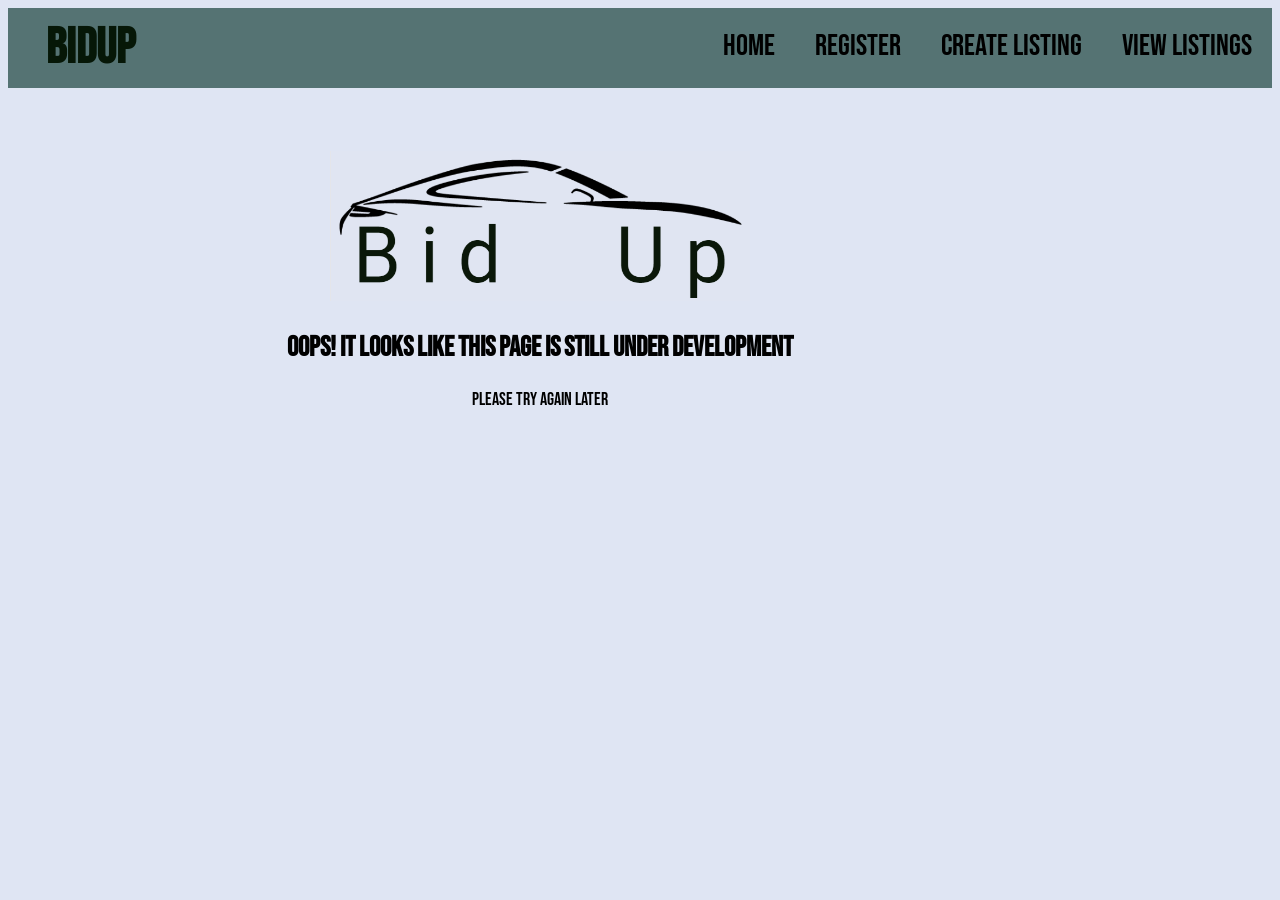
==== GroupAuctionWebsite/src/main/webapp/index.html @ 0ffcd260 "This commit adjust all the code to fit into a Java Dynamic web application, I am not sure if this al" ====
<!DOCTYPE html>
<html lang="en">
<head>
    <meta charset="UTF-8">
    <link rel = "stylesheet" type = "text/css" href = "auctionstyle.css">
    <link rel="preconnect" href="https://fonts.googleapis.com">
    <link rel="preconnect" href="https://fonts.gstatic.com" crossorigin>
    <link href="https://fonts.googleapis.com/css2?family=Bebas+Neue&display=swap" rel="stylesheet">
    <title>Title</title>
</head>
<body>
    <nav id = "navbar">
    <div class = "name">Bidup</div>


    <div class = "nav">
        <a href = "viewListings.html"> View Listings</a>
        <a href = "createListing.html"> Create Listing</a>
        <a href = "register2.html"> Register</a>
        <a class = "active" href="#"> Home</a>
    </div>
    </nav>
    <div class ="content">


    <div class = "wipMessage">
        <form action="#">
            <br><br><br>
            <img src="logo.png" alt="car outline with company name" style="width:420px;height:150px;">
            <h2> Oops! It looks like this page is still under development</h2>
            <p> Please try again later</p>
        </form>
    </div>

    
    </div>
</body>
</html>
---- GroupAuctionWebsite/src/main/webapp/auctionstyle.css ----
/* Discuss color pallette*/
body{
    font-family: 'Bebas Neue', cursive;
    background-color: #dfe5f3;
    color: black;
    align-content: center;
    align-items: center;
    
}
#navbar{
    height:  80px;
    background-color: #557373;
}
#checkbox{
    height: 20px;
    width: 20px;
}
.name{
    float: left;
    margin-left: 28px;
    padding: 10px;
    text-transform: uppercase;
    font-size: 50px;
    color: #061707;
    font-weight: 900;
}
.nav{
    overflow: hidden;
}
	
.nav a{
    float : right;
    color: black;
    text-align: right;
    padding: 20px;
    text-transform: uppercase;
    font-size: 30px;
    text-decoration: none;

}
.nav a:link{
    color: black;
}
h2{
    padding: 2px;
    font-size: 28px;
}
input{
    height: 30px;
    width: 300px;
}
button{
    height: 30px;
    width: 300px
}
.login{
    border-style: solid;
    border-color: #06170756;
    border-radius: 5px;
    margin-top: 50px;
    padding-left: 25px;
    padding-right: 25px;
    padding-bottom: 25px;
}
.register{
    border-style: solid;
    border-color: #06170756;
    border-radius: 5px;
    margin-top: 50px;
    padding-left: 25px;
    padding-right: 25px;
    padding-bottom: 25px;
}
.content{
    text-align: center;
    font-size: 18px;
    padding-right: 200px;
    display: grid;
    justify-content: space-around;
}
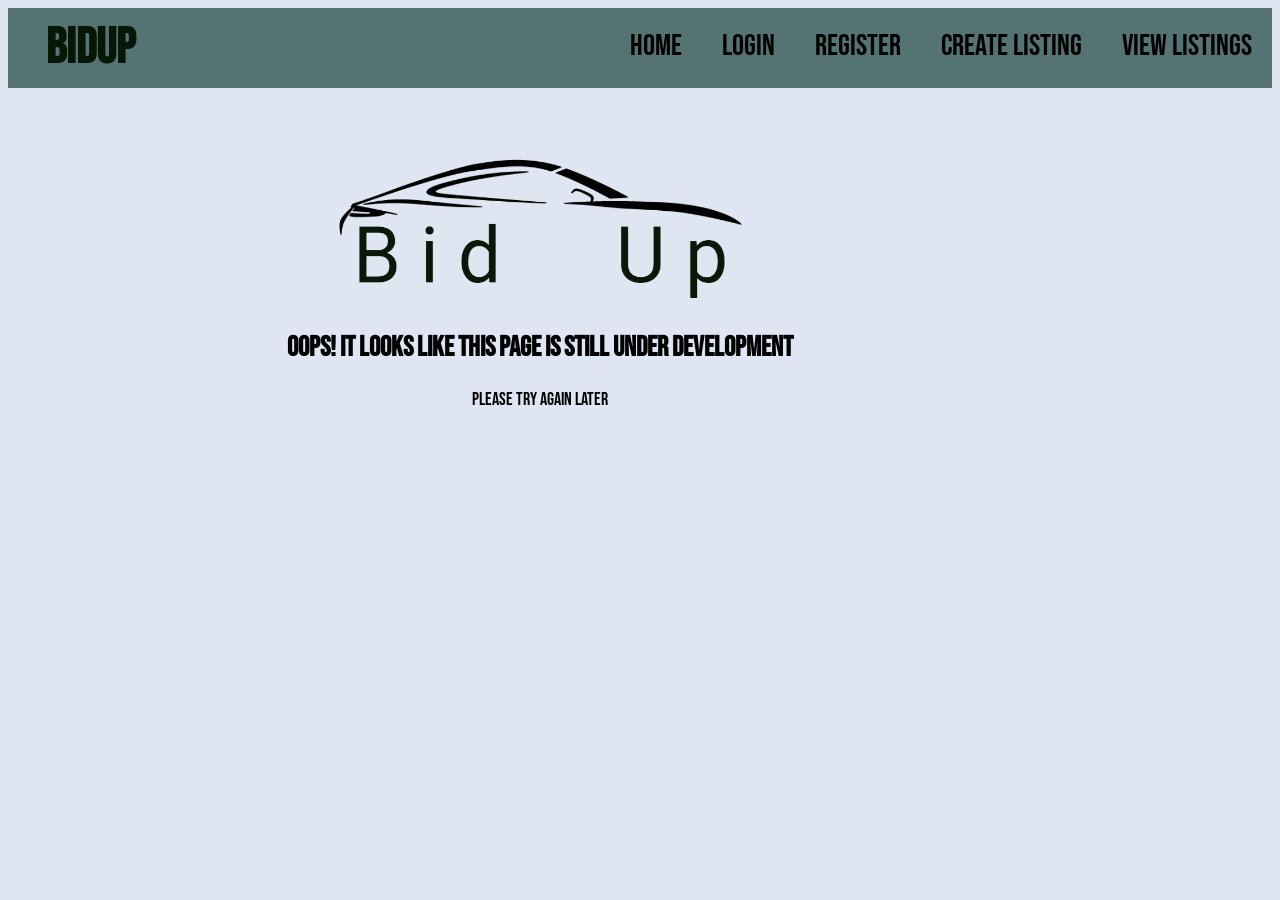
==== commit dc5b8b1a: "Latest update for database logging in, create listing" ====
--- a/GroupAuctionWebsite/src/main/webapp/index.html
+++ b/GroupAuctionWebsite/src/main/webapp/index.html
@@ -4,7 +4,7 @@
     <meta charset="UTF-8">
     <link rel = "stylesheet" type = "text/css" href = "auctionstyle.css">
     <link rel="preconnect" href="https://fonts.googleapis.com">
-    <link rel="preconnect" href="https://fonts.gstatic.com" crossorigin>
+    <link rel="preconnect" href="https://fonts.gstatic.com">
     <link href="https://fonts.googleapis.com/css2?family=Bebas+Neue&display=swap" rel="stylesheet">
     <title>Title</title>
 </head>
@@ -16,7 +16,8 @@
     <div class = "nav">
         <a href = "viewListings.html"> View Listings</a>
         <a href = "createListing.html"> Create Listing</a>
-        <a href = "register2.html"> Register</a>
+        <a href = "register.html"> Register</a>
+        <a href = "login.html"> Login</a>
         <a class = "active" href="#"> Home</a>
     </div>
     </nav>
--- a/GroupAuctionWebsite/src/main/webapp/auctionstyle.css
+++ b/GroupAuctionWebsite/src/main/webapp/auctionstyle.css
@@ -71,6 +71,38 @@
     padding-right: 25px;
     padding-bottom: 25px;
 }
+.createListing{
+    border-style: solid;
+    border-color: #06170756;
+    border-radius: 5px;
+    margin-top: 50px;
+    padding-left: 25px;
+    padding-right: 25px;
+    padding-bottom: 25px;
+}
+.listings-container{
+	display: grid;
+	grid-template-columns: repeat(2, 1fr);
+	grid-gap: 20px;
+	padding: 20px;
+}
+
+.listing{
+	border-style: solid;
+    border-color: #06170756;
+    border-radius: 5px;
+    margin-top: 50px;
+    padding-left: 25px;
+    padding-right: 25px;
+    padding-bottom: 25px;
+}
+.listing img{
+	display: block;
+	height: 200px;
+	margin-bottom: 10px;
+	margin-top: 25px;
+	width: 100%;
+}
 .content{
     text-align: center;
     font-size: 18px;
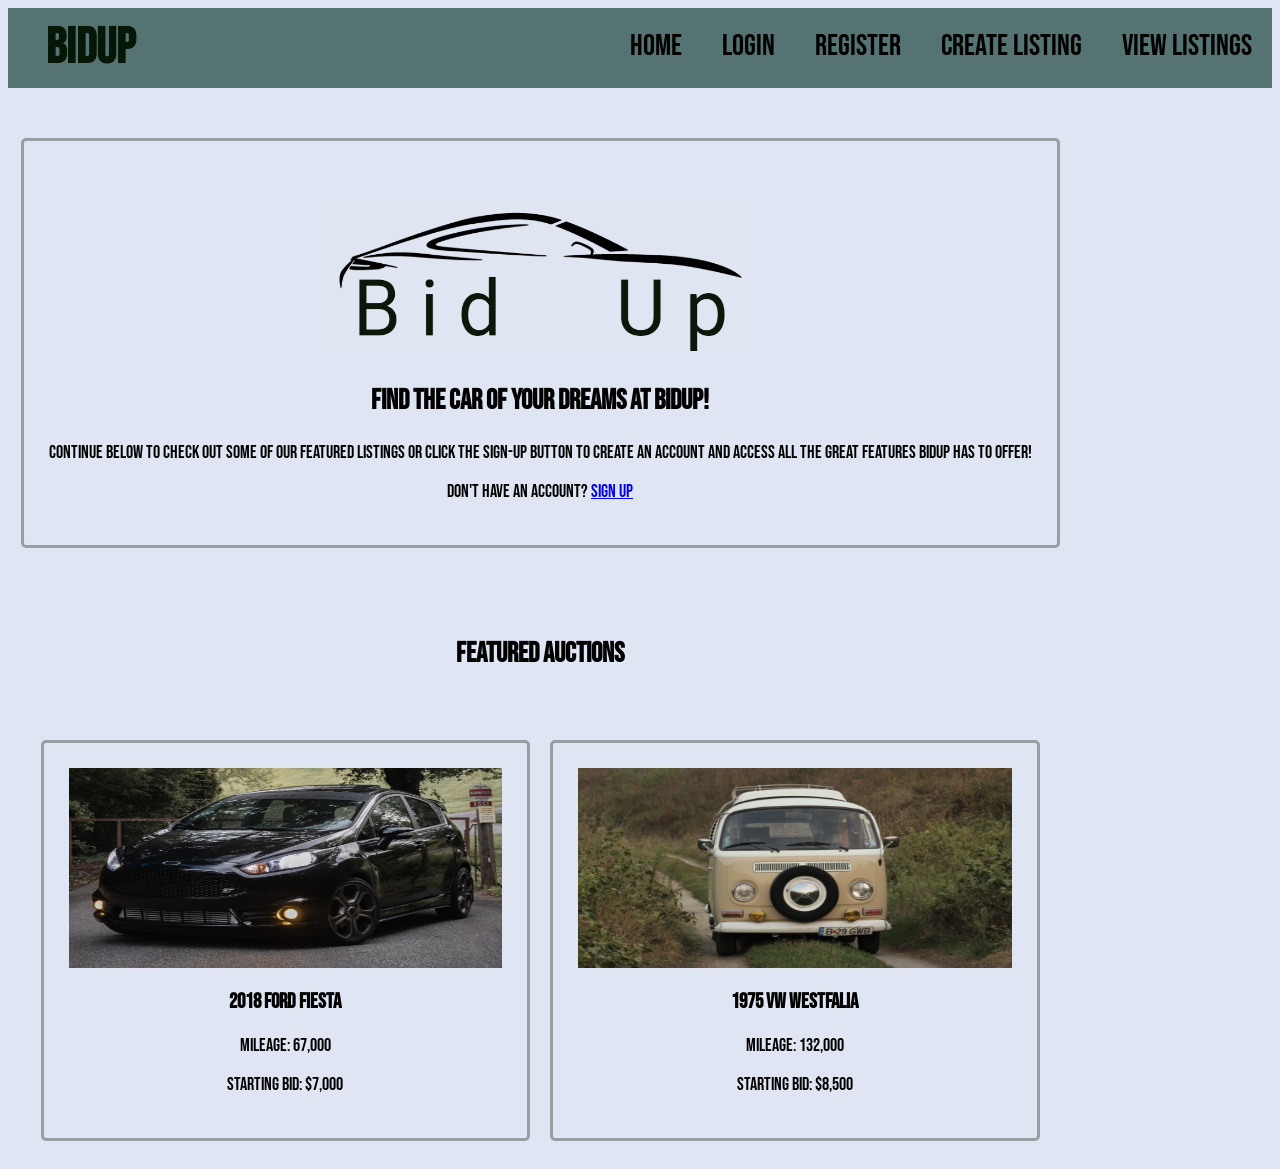
==== commit 904a57b7: "Added home page, updated nav bar" ====
--- a/GroupAuctionWebsite/src/main/webapp/index.html
+++ b/GroupAuctionWebsite/src/main/webapp/index.html
@@ -18,22 +18,47 @@
         <a href = "createListing.html"> Create Listing</a>
         <a href = "register.html"> Register</a>
         <a href = "login.html"> Login</a>
-        <a class = "active" href="#"> Home</a>
+        <a class = "active" href="index.html"> Home</a>
     </div>
     </nav>
+
+
     <div class ="content">
 
-
-    <div class = "wipMessage">
-        <form action="#">
+        <div class = "welcomeMessage">
             <br><br><br>
             <img src="logo.png" alt="car outline with company name" style="width:420px;height:150px;">
-            <h2> Oops! It looks like this page is still under development</h2>
-            <p> Please try again later</p>
-        </form>
-    </div>
+            <h2> Find the car of your dreams at BidUp!</h2>
+            <p>Continue below to check out some of our featured listings or click the sign-up
+                button to create an account and access all the great features BidUp has to
+                offer!</p>
+            <p>Don't have an account? <a href = "register2.html"> Sign Up </a> </p>
+        </div>
 
-    
+        <br><br><br>
+        <h2> Featured Auctions </h2>
+        <div class = "listings-container">
+
+            <div class="listing">
+                <a href = "register2.html">
+                    <img src="fiesta1.jpeg" alt="Vehicle Image">
+                </a>
+                <h3>2018 Ford Fiesta</h3>
+                <p>Mileage: 67,000</p>
+                <p>Starting Bid: $7,000</p>
+            </div>
+
+            <div class="listing">
+                <a href = "register2.html">
+                    <img src="vw1.jpeg" alt="Vehicle Image">
+                </a>
+                <h3>1975 VW Westfalia</h3>
+                <p>Mileage: 132,000</p>
+                <p>Starting Bid: $8,500</p>
+            </div>
+
+        </div>
+
     </div>
 </body>
 </html>
--- a/GroupAuctionWebsite/src/main/webapp/auctionstyle.css
+++ b/GroupAuctionWebsite/src/main/webapp/auctionstyle.css
@@ -91,7 +91,7 @@
 	border-style: solid;
     border-color: #06170756;
     border-radius: 5px;
-    margin-top: 50px;
+    margin-top: 25px;
     padding-left: 25px;
     padding-right: 25px;
     padding-bottom: 25px;
@@ -109,4 +109,13 @@
     padding-right: 200px;
     display: grid;
     justify-content: space-around;
+}
+.welcomeMessage{
+	border-style: solid;
+    border-color: #06170756;
+    border-radius: 5px;
+    margin-top: 50px;
+    padding-left: 25px;
+    padding-right: 25px;
+    padding-bottom: 25px;
 }
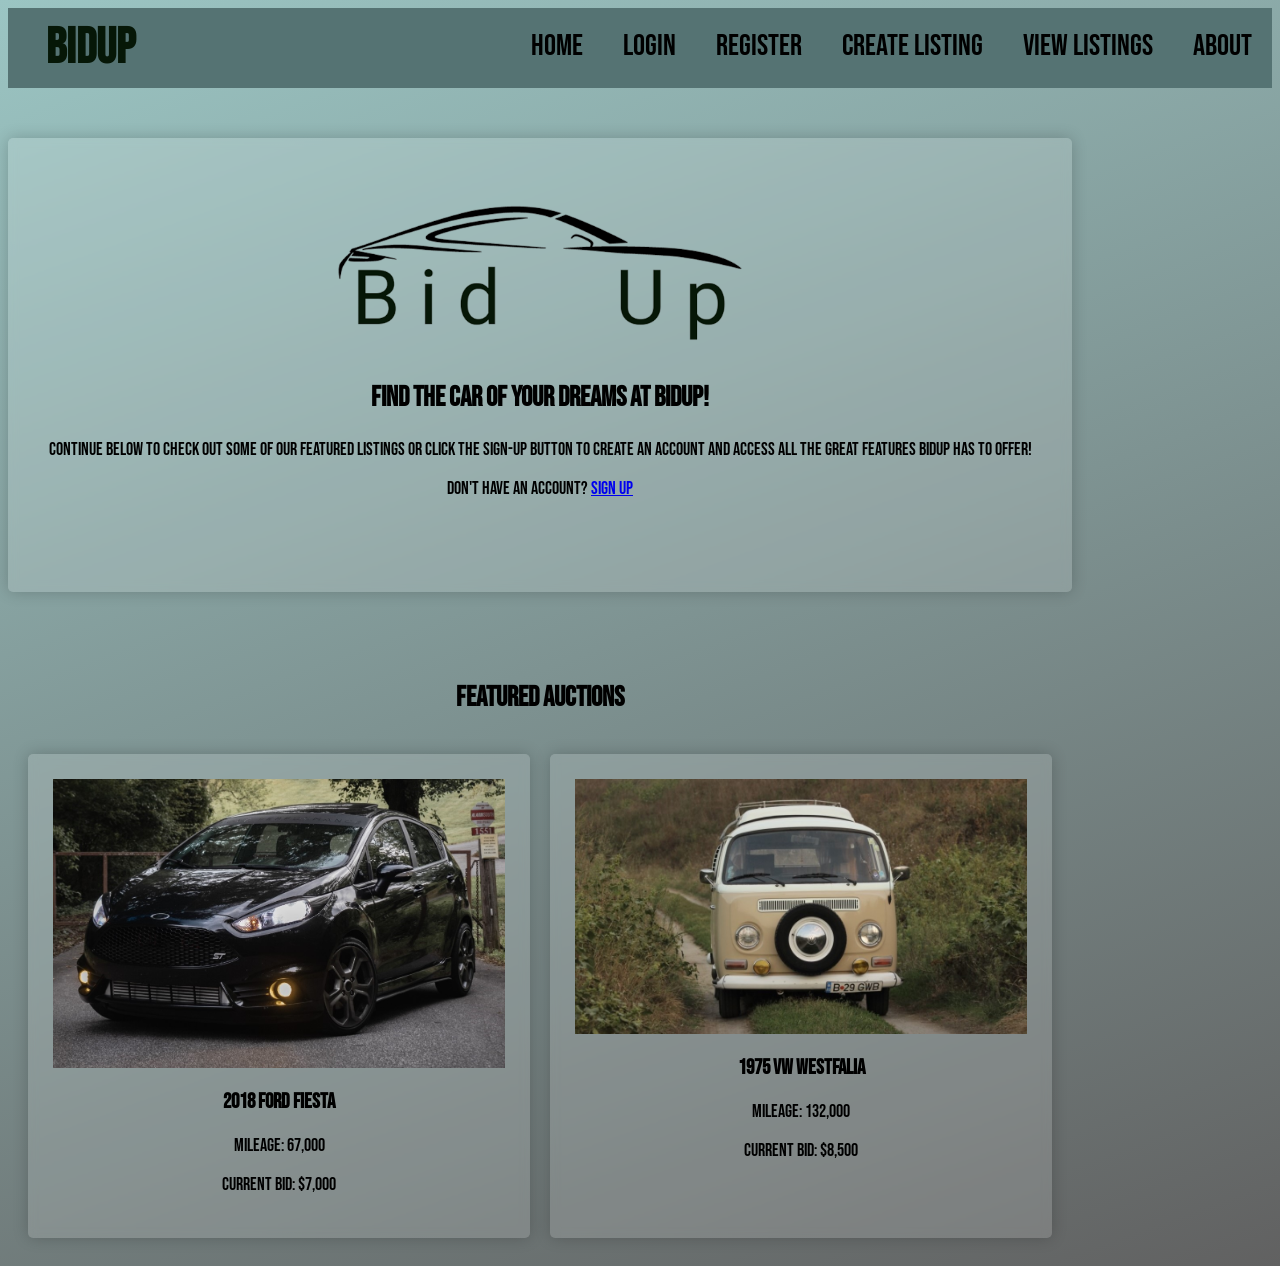
==== commit 9b482a5e: "updated styling" ====
--- a/GroupAuctionWebsite/src/main/webapp/index.html
+++ b/GroupAuctionWebsite/src/main/webapp/index.html
@@ -1,27 +1,30 @@
 <!DOCTYPE html>
 <html lang="en">
+
 <head>
     <meta charset="UTF-8">
     <link rel = "stylesheet" type = "text/css" href = "auctionstyle.css">
     <link rel="preconnect" href="https://fonts.googleapis.com">
-    <link rel="preconnect" href="https://fonts.gstatic.com">
+    <link rel="preconnect" href="https://fonts.gstatic.com" crossorigin>
     <link href="https://fonts.googleapis.com/css2?family=Bebas+Neue&display=swap" rel="stylesheet">
-    <title>Title</title>
+    <title>BidupHomePage</title>
 </head>
-<body>
-    <nav id = "navbar">
-    <div class = "name">Bidup</div>
 
 
-    <div class = "nav">
-        <a href = "viewListings.html"> View Listings</a>
-        <a href = "createListing.html"> Create Listing</a>
-        <a href = "register.html"> Register</a>
-        <a href = "login.html"> Login</a>
-        <a class = "active" href="index.html"> Home</a>
-    </div>
+
+<body>
+
+    <nav id = "navbar">
+        <div class = "name">Bidup</div>
+        <div class = "nav">
+            <a href = "about.html"> About</a>
+            <a href = "viewListings.html"> View Listings</a>
+            <a href = "createListing.html"> Create Listing</a>
+            <a href = "register.html"> Register</a>
+            <a href = "login.html"> Login</a>
+            <a class = "active" href="index.html"> Home</a>
+        </div>
     </nav>
-
 
     <div class ="content">
 
@@ -32,7 +35,7 @@
             <p>Continue below to check out some of our featured listings or click the sign-up
                 button to create an account and access all the great features BidUp has to
                 offer!</p>
-            <p>Don't have an account? <a href = "register2.html"> Sign Up </a> </p>
+            <p>Don't have an account? <a href = "register.html"> Sign Up </a> </p>
         </div>
 
         <br><br><br>
@@ -40,21 +43,21 @@
         <div class = "listings-container">
 
             <div class="listing">
-                <a href = "register2.html">
+                <a href = "register.html">
                     <img src="fiesta1.jpeg" alt="Vehicle Image">
                 </a>
                 <h3>2018 Ford Fiesta</h3>
                 <p>Mileage: 67,000</p>
-                <p>Starting Bid: $7,000</p>
+                <p>Current Bid: $7,000</p>
             </div>
 
             <div class="listing">
-                <a href = "register2.html">
+                <a href = "register.html">
                     <img src="vw1.jpeg" alt="Vehicle Image">
                 </a>
                 <h3>1975 VW Westfalia</h3>
                 <p>Mileage: 132,000</p>
-                <p>Starting Bid: $8,500</p>
+                <p>Current Bid: $8,500</p>
             </div>
 
         </div>
--- a/GroupAuctionWebsite/src/main/webapp/auctionstyle.css
+++ b/GroupAuctionWebsite/src/main/webapp/auctionstyle.css
@@ -1,19 +1,130 @@
-/* Discuss color pallette*/
+/* Font, gradient background, and content/item alignment */
 body{
     font-family: 'Bebas Neue', cursive;
-    background-color: #dfe5f3;
+    background-image: linear-gradient(-20deg, #616161 0%, #9bc5c3 100%);
     color: black;
     align-content: center;
     align-items: center;
-    
-}
+}
+
+
+
+/* Nav-bar styling */
 #navbar{
     height:  80px;
     background-color: #557373;
 }
+.nav{
+    overflow: hidden;
+}
+.nav a{
+    float : right;
+    color: black;
+    text-align: right;
+    padding: 20px;
+    text-transform: uppercase;
+    font-size: 30px;
+    text-decoration: none;
+
+}
+.nav a:link{
+    color: black;
+}
+
+
+
+/* The following section contains all styling for forms and content containers */
+.login{
+    margin-top: 50px;
+    margin-bottom: 50px;
+    padding-left: 25px;
+    padding-right: 25px;
+    padding-bottom: 75px;
+    box-shadow: 0 0 1rem 0 rgba(0, 0, 0, .2);
+    border-radius: 5px;
+    background-color: rgba(255, 255, 255, .15);
+    backdrop-filter: blur(5px);
+}
+.register{
+    margin-top: 50px;
+    margin-bottom: 50px;
+    padding-left: 25px;
+    padding-right: 25px;
+    padding-bottom: 75px;
+    box-shadow: 0 0 1rem 0 rgba(0, 0, 0, .2);
+    border-radius: 5px;
+    background-color: rgba(255, 255, 255, .15);
+    backdrop-filter: blur(5px);
+}
+.createListing{
+    margin-top: 50px;
+    padding-left: 25px;
+    padding-right: 25px;
+    padding-bottom: 25px;
+    box-shadow: 0 0 1rem 0 rgba(0, 0, 0, .2);
+    border-radius: 5px;
+    background-color: rgba(255, 255, 255, .15);
+    backdrop-filter: blur(5px);
+}
+.welcomeMessage{
+    margin-top: 50px;
+    padding-left: 25px;
+    padding-right: 25px;
+    padding-bottom: 75px;
+    box-shadow: 0 0 1rem 0 rgba(0, 0, 0, .2);
+    border-radius: 5px;
+    background-color: rgba(255, 255, 255, .15);
+    backdrop-filter: blur(5px);
+}
+
+
+
+/* The following section contains all styling for input elements (text boxes, buttons, drop downs, etc) */
 #checkbox{
     height: 20px;
     width: 20px;
+}
+input{
+    height: 35px;
+    width: 66%;
+    font-size: 14px;
+    border-radius: 5px;
+    line-height: 1.5;
+    box-shadow: 0 0 1rem 0 rgba(0, 0, 0, .2);
+    transition: background 0.2s ease,color 0.2s ease,box-shadow 0.2s ease;
+    border: none;
+    background-color: rgba(255, 255, 255, .15);
+    backdrop-filter: blur(5px);
+}
+input:hover {
+    background: rgba(255, 255, 255, 0);
+    box-shadow: 0 0 1rem 0 rgba(0, 0, 0, .2);
+}
+input:focus{
+    background: rgba(255, 255, 255, 0);
+    outline: none;
+}
+button{
+    width: 66%;
+    margin-top: 20px;
+    display: inline-block;
+    outline: 0;
+    cursor: pointer;
+    border: none;
+    padding: 0 56px;
+    height: 45px;
+    line-height: 45px;
+    border-radius: 5px;
+    background-color: rgba(255, 255, 255, .15);
+    backdrop-filter: blur(5px);
+    font-weight: 400;
+    font-size: 16px;
+    box-shadow: 0 0 1rem 0 rgba(0, 0, 0, .2);
+    transition: background 0.2s ease,color 0.2s ease,box-shadow 0.2s ease;
+}
+button:hover{
+     background: rgba(255, 255, 255, 0);
+     box-shadow: 0 0 1rem 0 rgba(0, 0, 0, .2);
 }
 .name{
     float: left;
@@ -24,81 +135,91 @@
     color: #061707;
     font-weight: 900;
 }
-.nav{
-    overflow: hidden;
-}
-	
-.nav a{
-    float : right;
-    color: black;
-    text-align: right;
-    padding: 20px;
-    text-transform: uppercase;
-    font-size: 30px;
-    text-decoration: none;
-
-}
-.nav a:link{
-    color: black;
-}
+.check {
+    cursor: pointer;
+    position: relative;
+    margin: auto;
+    width: 18px;
+    height: 18px;
+    -webkit-tap-highlight-color: transparent;
+    transform: translate3d(0, 0, 0);
+}
+.check:before {
+    content: "";
+    position: absolute;
+    top: -15px;
+    left: -15px;
+    width: 48px;
+    height: 48px;
+    border-radius: 50%;
+    background: rgba(6,23,7,0.03);
+    opacity: 0;
+    transition: opacity 0.2s ease;
+}
+.check svg {
+    position: relative;
+    z-index: 1;
+    fill: none;
+    stroke-linecap: round;
+    stroke-linejoin: round;
+    stroke: #061707;
+    stroke-width: 1.5;
+    transform: translate3d(0, 0, 0);
+    transition: all 0.2s ease;
+}
+.check svg path {
+    stroke-dasharray: 60;
+    stroke-dashoffset: 0;
+}
+.check svg polyline {
+    stroke-dasharray: 22;
+    stroke-dashoffset: 66;
+}
+.check:hover:before {
+    opacity: 1;
+}
+.check:hover svg {
+    stroke: #061707;
+}
+#checkbox:checked + .check svg {
+    stroke: #061707;
+}
+#checkbox:checked + .check svg path {
+    stroke-dashoffset: 60;
+    transition: all 0.3s linear;
+}
+#checkbox:checked + .check svg polyline {
+    stroke-dashoffset: 42;
+    transition: all 0.2s linear;
+    transition-delay: 0.15s;
+}
+
+
 h2{
     padding: 2px;
     font-size: 28px;
 }
-input{
-    height: 30px;
-    width: 300px;
-}
-button{
-    height: 30px;
-    width: 300px
-}
-.login{
-    border-style: solid;
-    border-color: #06170756;
-    border-radius: 5px;
-    margin-top: 50px;
-    padding-left: 25px;
-    padding-right: 25px;
-    padding-bottom: 25px;
-}
-.register{
-    border-style: solid;
-    border-color: #06170756;
-    border-radius: 5px;
-    margin-top: 50px;
-    padding-left: 25px;
-    padding-right: 25px;
-    padding-bottom: 25px;
-}
-.createListing{
-    border-style: solid;
-    border-color: #06170756;
-    border-radius: 5px;
-    margin-top: 50px;
-    padding-left: 25px;
-    padding-right: 25px;
-    padding-bottom: 25px;
-}
+
+
 .listings-container{
 	display: grid;
 	grid-template-columns: repeat(2, 1fr);
 	grid-gap: 20px;
 	padding: 20px;
-}
-
+	padding-top: 0px;
+}
 .listing{
-	border-style: solid;
-    border-color: #06170756;
-    border-radius: 5px;
-    margin-top: 25px;
+    margin-top: 15px;
     padding-left: 25px;
     padding-right: 25px;
     padding-bottom: 25px;
+    box-shadow: 0 0 1rem 0 rgba(0, 0, 0, .2);
+    border-radius: 5px;
+    background-color: rgba(255, 255, 255, .15);
+    backdrop-filter: blur(5px);
 }
 .listing img{
 	display: block;
-	height: 200px;
 	margin-bottom: 10px;
 	margin-top: 25px;
 	width: 100%;
@@ -110,12 +231,22 @@
     display: grid;
     justify-content: space-around;
 }
-.welcomeMessage{
-	border-style: solid;
-    border-color: #06170756;
-    border-radius: 5px;
+.gallery {
+	margin: 0;
+    padding: 0;
+    white-space: nowrap;
+    width: 900px;
+    overflow-x: auto;
+    background-color: #ddd;
     margin-top: 50px;
     padding-left: 25px;
     padding-right: 25px;
     padding-bottom: 25px;
+    box-shadow: 0 0 1rem 0 rgba(0, 0, 0, .2);
+    border-radius: 5px;
+    background-color: rgba(255, 255, 255, .15);
+    backdrop-filter: blur(5px);
+}
+.gallery img {
+	max-width: 100%;
 }
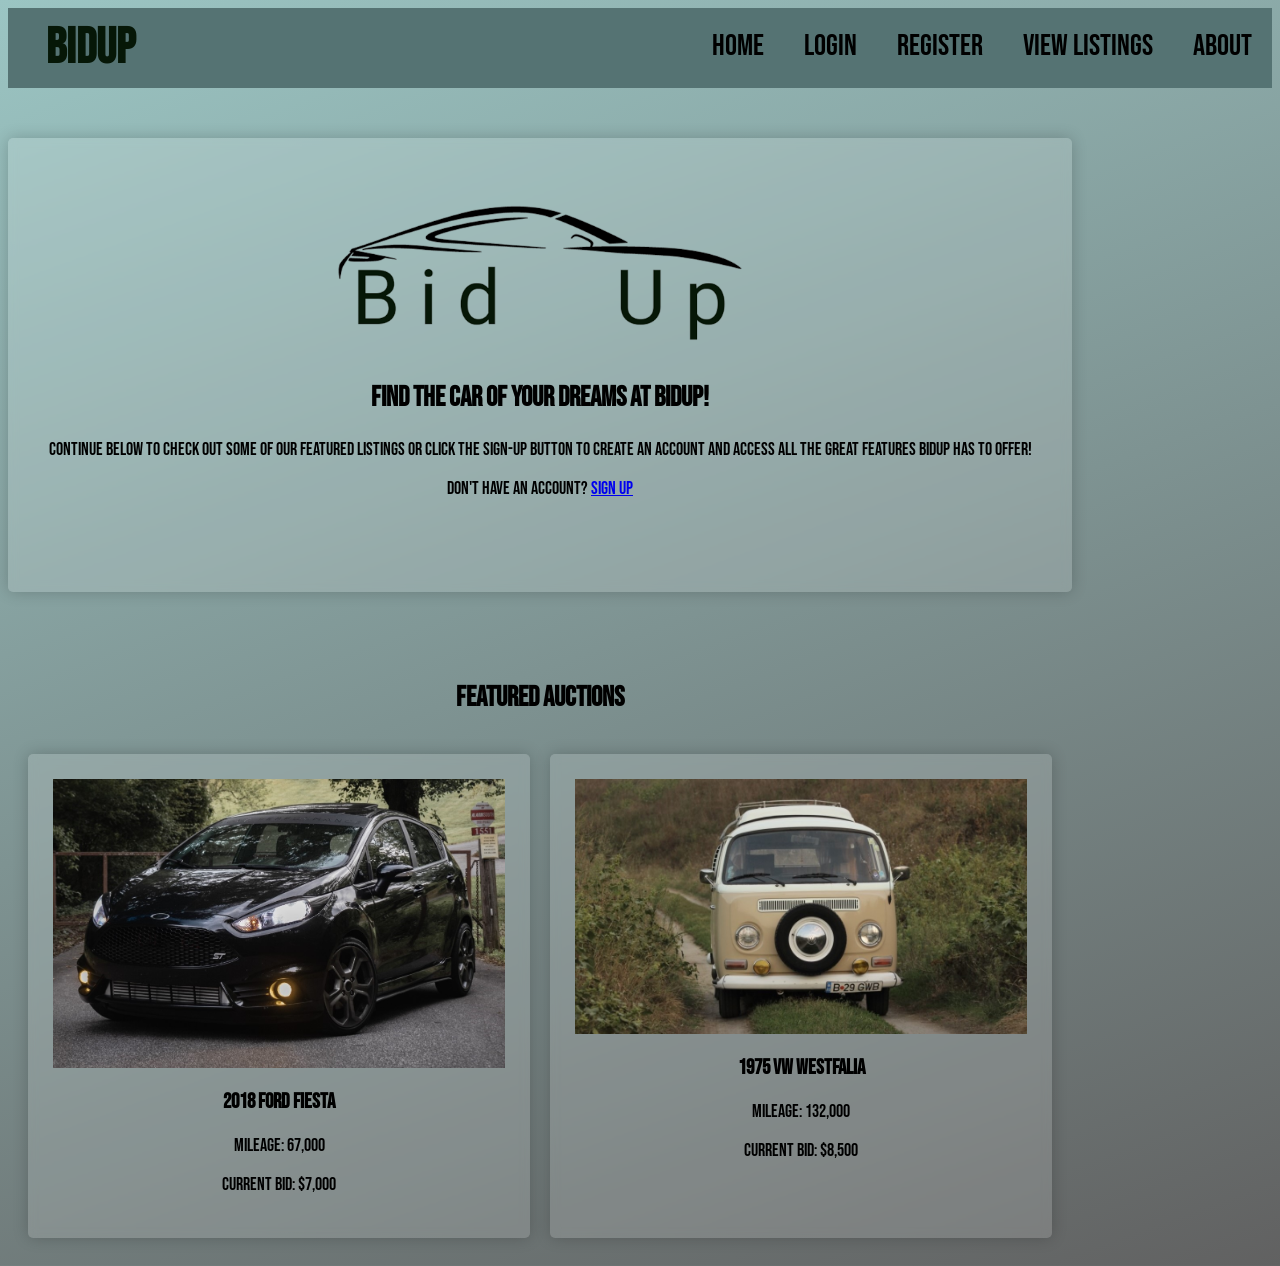
==== commit 8719e2ea: "Final code" ====
--- a/GroupAuctionWebsite/src/main/webapp/index.html
+++ b/GroupAuctionWebsite/src/main/webapp/index.html
@@ -19,7 +19,6 @@
         <div class = "nav">
             <a href = "about.html"> About</a>
             <a href = "viewListings.html"> View Listings</a>
-            <a href = "createListing.html"> Create Listing</a>
             <a href = "register.html"> Register</a>
             <a href = "login.html"> Login</a>
             <a class = "active" href="index.html"> Home</a>
@@ -44,7 +43,7 @@
 
             <div class="listing">
                 <a href = "register.html">
-                    <img src="fiesta1.jpeg" alt="Vehicle Image">
+                    <img src="CarImages/fiesta1.jpeg" alt="Vehicle Image">
                 </a>
                 <h3>2018 Ford Fiesta</h3>
                 <p>Mileage: 67,000</p>
@@ -53,7 +52,7 @@
 
             <div class="listing">
                 <a href = "register.html">
-                    <img src="vw1.jpeg" alt="Vehicle Image">
+                    <img src="CarImages/vw1.jpeg" alt="Vehicle Image">
                 </a>
                 <h3>1975 VW Westfalia</h3>
                 <p>Mileage: 132,000</p>
--- a/GroupAuctionWebsite/src/main/webapp/auctionstyle.css
+++ b/GroupAuctionWebsite/src/main/webapp/auctionstyle.css
@@ -5,6 +5,8 @@
     color: black;
     align-content: center;
     align-items: center;
+    background-size: fill;
+    background-position: center center;
 }
 
 
@@ -232,16 +234,14 @@
     justify-content: space-around;
 }
 .gallery {
-	margin: 0;
-    padding: 0;
+	margin-top: 15px;
+    padding-left: 25px;
+    padding-right: 25px;
+    padding-bottom: 25px;
     white-space: nowrap;
     width: 900px;
     overflow-x: auto;
     background-color: #ddd;
-    margin-top: 50px;
-    padding-left: 25px;
-    padding-right: 25px;
-    padding-bottom: 25px;
     box-shadow: 0 0 1rem 0 rgba(0, 0, 0, .2);
     border-radius: 5px;
     background-color: rgba(255, 255, 255, .15);
@@ -249,4 +249,23 @@
 }
 .gallery img {
 	max-width: 100%;
+}
+
+#countdown {
+  display: inline;
+}
+.gallery-container{
+	display: grid;
+	grid-template-columns: repeat(2, 1fr);
+	grid-gap: 20px;
+	padding: 20px;
+	padding-top: 0px;
+}
+.galleryitem img{
+	display: block;
+	width: 100%;
+}
+
+::placeholder {
+	color: black;
 }
